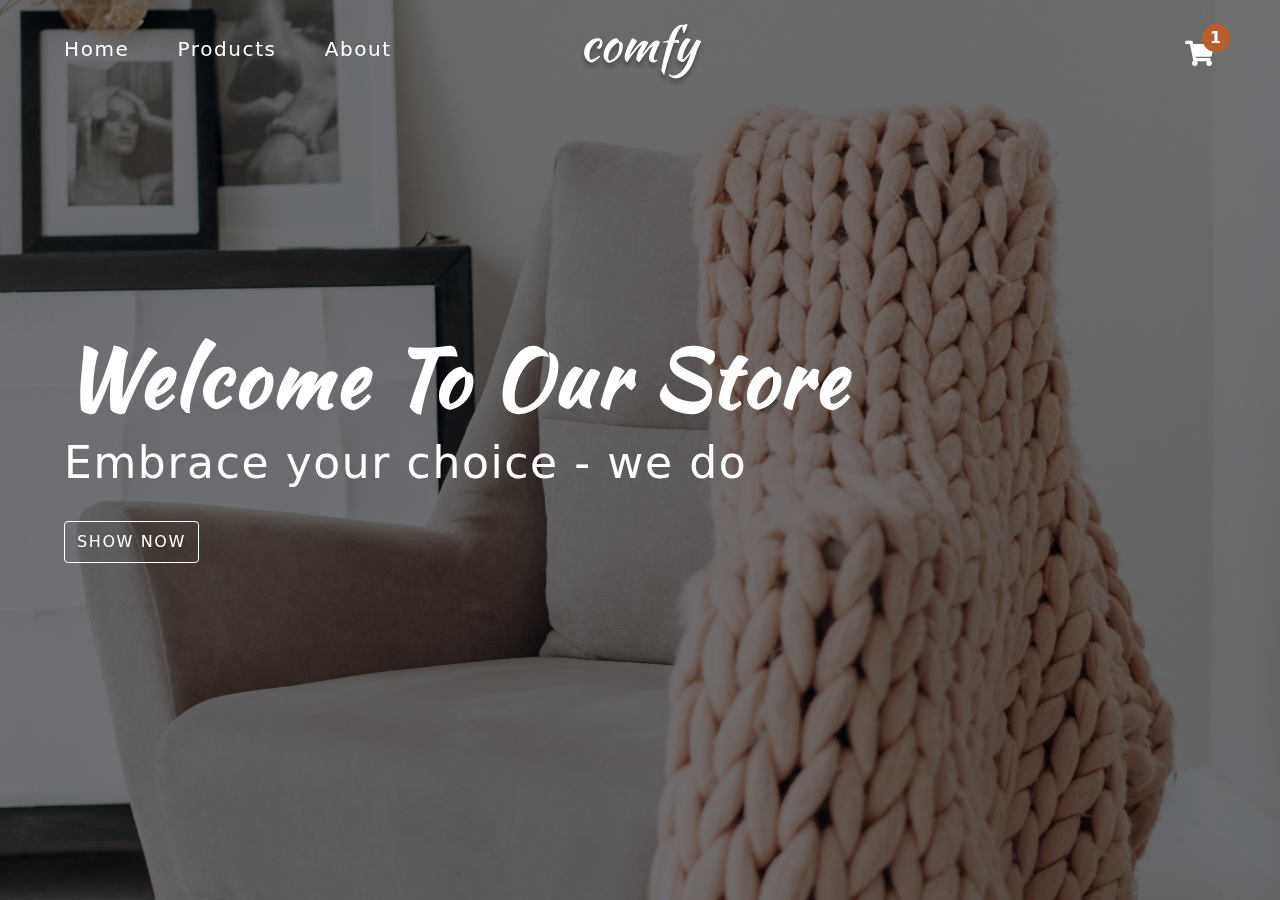
==== about.html @ 9bd40e5b "js files add" ====
<!DOCTYPE html>
<html lang="en">

<head>
    <meta charset="UTF-8" />
    <meta http-equiv="X-UA-Compatible" content="IE=edge" />
    <meta name="viewport" content="width=device-width, initial-scale=1.0" />
    <title>About Page </title>

    <!-- font-awesome -->
    <link rel="stylesheet" href="https://cdnjs.cloudflare.com/ajax/libs/font-awesome/5.14.0/css/all.min.css" />
    <!-- style css -->
    <link rel="stylesheet" href="./style.css" />
</head>

<body>
    <!-- navbar -->
    <nav class="navbar">
        <div class="nav-center">
            <!-- links -->

            <div>
                <button class="toggle-nav">
          <i class="fas fa-bars"></i>
        </button>
                <ul class="nav-links">
                    <li>
                        <a href="index.html" class="nav-link">home</a>
                    </li>

                    <li>
                        <a href="products.html" class="nav-link">products</a>
                    </li>

                    <li>
                        <a href="about.html" class="nav-link">about</a>
                    </li>
                </ul>
            </div>
            <!-- logo -->

            <img src="./images/logo-white.svg" class="nav-logo" alt="logo" />
            <!-- card icon -->
            <div class="toggle-container">
                <button class="toggle-cart">
          <i class="fas fa-shopping-cart"></i>
        </button>
                <span class="cart-item-count">1</span>
            </div>
    </nav>

    <!-- hero -->
    <section class="hero">
        <div class="hero-container">
            <h1 class="text-slanted">Welcome to our store</h1>
            <h3>Embrace your choice - we do</h3>
            <a href="./products.html" class="hero-btn">Show now</a>
        </div>
    </section>
    <!-- sidebar -->
    <div class="sidebar-overlay">
        <aside class="sidebar">
            <!-- close -->
            <button class="sidebar-close">
                <i class="fas fa-times"></i>
            </button>
            <!-- links -->
            <ul class="sidebar-links">
                <li>
                    <a href="index.html" class="sidebar-link">
                        <i class="fas fa-home fa-fw"></i>Home
                    </a>
                </li>

                <li>
                    <a href="products.html" class="sidebar-link">
                        <i class="fas fa-couch fa-fw"></i>Products
                    </a>
                </li>

                <li>
                    <a href="about.html" class="sidebar-link">
                        <i class="fas fa-book fa-fw"></i>About
                    </a>
                </li>
            </ul>

        </aside>
    </div>
    <!-- cart -->
    <div class="cart-overlay ">
        <aside class="cart">
            <button class="cart-close">
                <i class="fas fa-times"></i>
            </button>
            <header>
                <h3 class="text-slanted">your bag</h3>
            </header>
            <!-- cart items -->
            <div class="cart-items">
                <!-- single items -->
                <article class="cart-item" data-id="">
                    <img src="./images/main-bcg.jpeg" class="cart-item-img" alt="name" />

                    <!-- item info -->

                    <div>
                        <h4 class="cart-item-name">high-back bench</h4>
                        <p class="cart-item-price">13.99$</p>
                        <button class="cart-item-remove-btn">remove</button>
                    </div>
                    <!-- amount toggle -->
                    <div>
                        <button class="cart-item-increase-btn">
                            <i class="fas fa-chevron-up"></i>
                        </button>
                        <p class="cart-item-amount">1</p>
                        <button class="cart-item-decrease-btn">
                            <i class="fas fa-chevron-down"></i>
                        </button>
                    </div>

                </article>
                <!-- end of single item -->
            </div>
            <!-- footer -->
            <footer>
                <h3 class="cart-total text-slanted"> Total $12.99</h3>
                <button class="cart-checkout btn">checkout</button>
            </footer>
        </aside>
    </div>

    <script type="module" src="./src/pages/about.js"></script>
</body>

</html>
---- style.css ----
@import url('https://fonts.googleapis.com/css2?family=Kaushan+Script&display=swap');
    /* 
=============== 
Variables
===============

 */
    
     :root {
        /* dark shades of primary color*/
        --clr-primary-1: hsl(21, 91%, 17%);
        --clr-primary-2: hsl(21, 84%, 25%);
        --clr-primary-3: hsl(21, 81%, 29%);
        --clr-primary-4: hsl(21, 77%, 34%);
        /* primary/main color */
        --clr-primary-5: hsl(21, 62%, 45%);
        /* lighter shades of primary colors */
        --clr-primary-6: hsl(21, 57%, 50%);
        --clr-primary-7: hsl(21, 65%, 59%);
        --clr-primary-8: hsl(21, 80%, 74%);
        --clr-primary-9: hsl(21, 94%, 87%);
        --clr-primary-10: hsl(21, 100%, 94%);
        /* darkest grey - used for headings */
        --clr-grey-1: #102a42;
        --clr-grey-2: hsl(211, 39%, 23%);
        --clr-grey-3: hsl(209, 34%, 30%);
        --clr-grey-4: hsl(209, 28%, 39%);
        /* grey used for paragraphs */
        --clr-grey-5: hsl(210, 22%, 49%);
        --clr-grey-6: hsl(209, 23%, 60%);
        --clr-grey-7: hsl(211, 27%, 70%);
        --clr-grey-8: hsl(210, 31%, 80%);
        --clr-grey-9: hsl(212, 33%, 89%);
        --clr-grey-10: hsl(210, 36%, 96%);
        --clr-white: #fff;
        --clr-red-dark: hsl(360, 67%, 44%);
        --clr-red-light: hsl(360, 71%, 66%);
        --clr-green-dark: hsl(125, 67%, 44%);
        --clr-green-light: hsl(125, 71%, 66%);
        --clr-black: #222;
        /* actions */
        --transition: all 0.3s linear;
        --spacing: 0.1rem;
        --radius: 0.25rem;
        --light-shadow: 0 5px 15px rgba(0, 0, 0, 0.1);
        --dark-shadow: 0 5px 15px rgba(0, 0, 0, 0.2);
        --max-width: 1170px;
        --fixed-width: 620px;
    }
    /* =============== 
Global Styles
===============
 */
    
    *,
     ::after,
     ::before {
        margin: 0;
        padding: 0;
        box-sizing: border-box;
    }
    
    body {
        font-family: system-ui, -apple-system, BlinkMacSystemFont, 'Segoe UI', Roboto, Oxygen, Ubuntu, Cantarell, 'Open Sans', 'Helvetica Neue', sans-serif;
        background: var(--clr-white);
        color: var(--clr-grey-1);
        /* split height of property  */
        line-height: 1.5;
        font-size: 0.875rem;
    }
    
    ul {
        list-style-type: none;
    }
    
    a {
        text-decoration: none;
    }
    
    h1,
    h2,
    h3,
    h4 {
        letter-spacing: var(--spacing);
        text-transform: capitalize;
        line-height: 1.25;
        margin-bottom: 0.75rem;
        font-weight: 500;
    }
    
    h1 {
        font-size: 3rem;
    }
    
    h2 {
        font-size: 2rem;
    }
    
    h3 {
        font-size: 1.25rem;
    }
    
    h4 {
        font-size: 0.875rem
    }
    
    p {
        margin-bottom: 1.25rem;
        color: var(--clr-grey-5);
    }
    
    @media screen and (min-width:800px) {
        h1 {
            font-size: 4rem;
        }
        h2 {
            font-size: 2.5rem;
        }
        h3 {
            font-size: 1.75rem;
        }
        h4 {
            font-size: 1rem;
        }
        body {
            font-size: 1rem;
        }
        h1,
        h2,
        h3,
        h4 {
            line-height: 1;
        }
    }
    
    .img {
        width: 100%;
        display: block;
    }
    
    .text-slanted {
        font-family: 'Kaushan Script', cursive;
    }
    
    .section-center {
        width: 90vw;
        max-width: var(--max-width);
        margin: 0 auto;
    }
    
    .section {
        padding: 5rem 0;
    }
    
    .btn {
        background: var(--clr-primary-5);
        color: var(--clr-white);
        border-radius: var(--radius);
        padding: 0.375rem 0.75rem;
        text-transform: uppercase;
        letter-spacing: var(--spacing);
        display: inline-block;
        transition: var(--transition);
        border-color: transparent;
        cursor: pointer;
    }
    
    .btn:hover {
        background: var(--clr-primary-7);
        color: var(--clr-black);
    }
    
    .section-loading {
        text-align: center;
        position: absolute;
        top: 2rem;
        left: 50%;
        transform: translate(-50%, -50%);
        text-align: center;
    }
    
    .page-loading {
        position: fixed;
        top: 0;
        left: 0;
        width: 100%;
        height: 100%;
        background: var(--clr-grey-10);
        display: flex;
        align-items: center;
        justify-content: center;
    }
    /* 
==========
Navbar
==========
*/
    
    .navbar {
        height: 6rem;
        background: transparent;
        display: flex;
        align-items: center;
        justify-content: center;
    }
    
    .nav-center {
        width: 90vw;
        max-width: var(--max-width);
        display: flex;
        justify-content: space-between;
        align-items: center;
    }
    
    .nav-links {
        display: none;
    }
    
    .toggle-nav {
        background: var(--clr-primary-5);
        border-color: transparent;
        color: var(--clr-white);
        width: 3.75rem;
        height: 2.25rem;
        display: flex;
        align-items: center;
        justify-content: center;
        font-size: 1.5rem;
        border-radius: 2rem;
        cursor: pointer;
        transition: var(--transition);
    }
    
    .toggle-nav:hover {
        background: var(--clr-primary-3);
    }
    
    .toggle-container {
        position: relative;
        margin-top: 0.75rem;
    }
    
    .toggle-cart {
        background: transparent;
        border-color: transparent;
        font-size: 1.6rem;
        color: var(--clr-white);
        cursor: pointer;
    }
    
    .cart-item-count {
        position: absolute;
        top: -0.85rem;
        right: -0.85rem;
        background: var(--clr-primary-5);
        width: 1.75rem;
        height: 1.75rem;
        display: grid;
        place-items: center;
        border-radius: 50%;
        color: var(--clr-white);
        font-weight: bold;
        font-size: 1rem;
    }
    
    @media screen and (min-width: 800px) {
        .nav-center {
            position: relative;
        }
        .nav-logo {
            position: absolute;
            top: 50%;
            left: 65%;
            transform: translate(-50%, -50%);
        }
        .toggle-nav {
            display: none;
        }
        .nav-links {
            display: flex;
            font-size: 1.5rem;
            text-transform: capitalize;
        }
        .nav-link {
            color: var(--clr-white);
            margin-right: 3rem;
            letter-spacing: var(--spacing);
            transition: var(--transition);
            font-size: 1.25rem;
        }
        .nav-link:hover {
            color: var(--clr-primary-5);
        }
    }
    
    @media screen and (min-width: 992px) {
        .nav-logo {
            left: 50%;
        }
    }
    /* page navbar */
    /* .page .nav-link {
    color: var(--clr-grey-1);
}

.page .nav-link:hover {
    color: var(--clr-primary-5);
}

.page .toggle-cart {
    color: var(--clr-grey-1);
} */
    /*
  =============== 
  Hero
  ===============
  */
    
    .hero {
        min-height: 100vh;
        margin-top: -6rem;
        background: linear-gradient(rgba(0, 0, 0, 0.5), rgba(0, 0, 0, 0.5)), url(./images/bcg2.jpg) center/cover;
        display: grid;
        place-items: center;
        color: var(--clr-white);
    }
    
    .hero-container {
        width: 90vw;
        max-width: var(--max-width);
    }
    
    .hero h1 {
        font-weight: 700;
        font-family: 'Kaushan Script', cursive;
    }
    
    .hero h3 {
        text-transform: none;
        font-size: 1.5rem;
    }
    
    .hero-btn {
        color: var(--clr-white);
        background: transparent;
        border: 1px solid var(--clr-white);
        padding: 0.5rem 0.75rem;
        display: inline-block;
        margin-top: 0.75rem;
        text-transform: uppercase;
        letter-spacing: var(--spacing);
        border-radius: var(--radius);
        transition: var(--transition);
    }
    
    .hero-btn:hover {
        background: var(--clr-white);
        color: var(--clr-primary-5);
    }
    
    @media screen and (min-width: 800px) {
        .hero h3 {
            font-size: 1.5rem;
            margin: 1rem 0;
        }
    }
    
    @media screen and (min-width:992px) {
        .hero h1 {
            font-size: 5rem;
            letter-spacing: 3px;
        }
        .hero h3 {
            font-size: 2.75rem;
            margin: 1.5rem 0;
        }
    }
    /*
=============== 
Sidebar
===============
*/
    
    .sidebar-overlay {
        position: fixed;
        top: 0;
        left: 0;
        width: 100%;
        height: 100%;
        display: grid;
        place-items: center;
        z-index: -1;
        transition: var(--transition);
        opacity: 0;
        background: rgba(0, 0, 0, 0.5);
    }
    
    .sidebar-overlay.show {
        opacity: 1;
        z-index: 100;
    }
    
    .sidebar {
        width: 90vw;
        height: 95vh;
        max-width: var(--fixed-width);
        background: var(--clr-white);
        border-radius: var(--radius);
        box-shadow: var(--dark-shadow);
        position: relative;
        padding: 4rem;
        transform: scale(0);
    }
    
    .show .sidebar {
        transform: scale(0.925);
    }
    
    .sidebar-close {
        font-size: 2rem;
        background: transparent;
        border-color: transparent;
        color: var(--clr-grey-5);
        position: absolute;
        top: 1rem;
        right: 1rem;
        cursor: pointer;
    }
    
    .sidebar-link {
        font-size: 1.5rem;
        text-transform: capitalize;
        color: var(--clr-grey-1);
    }
    
    .sidebar-link i {
        color: var(--clr-grey-5);
        margin-right: 1rem;
        margin-bottom: 1rem;
    }
    
    @media screen and (min-width: 800px) {
        .sidebar-overlay {
            display: none;
        }
    }
    
    @media screen and (max-width:600px) {
        .sidebar-link {
            font-size: 1.4rem;
        }
    }
    /*
=============== 
Cart
===============
*/
    
    .cart-overlay {
        position: fixed;
        top: 0;
        left: 0;
        width: 100%;
        height: 100%;
        background: rgba(0, 0, 0, 0.5);
        transition: var(--transition);
        opacity: 0;
        z-index: -1;
    }
    
    .cart-overlay.show {
        opacity: 1;
        z-index: 100;
    }
    
    .cart {
        position: fixed;
        top: 0;
        right: 0;
        width: 100%;
        height: 100%;
        max-width: 400px;
        background: var(--clr-grey-10);
        padding: 3rem 1rem 0 1rem;
        display: grid;
        grid-template-rows: auto 1fr auto;
        transition: var(--transition);
        transform: translateX(100%);
        overflow: scroll;
    }
    
    .show .cart {
        transform: translateX(0);
    }
    
    .cart-close {
        font-size: 2rem;
        background: transparent;
        border-color: transparent;
        color: var(--clr-grey-5);
        position: absolute;
        top: 0.5rem;
        left: 1rem;
        cursor: pointer;
    }
    
    .cart header {
        text-align: center;
    }
    
    .cart header h3 {
        font-weight: 600;
    }
    
    .cart-total {
        text-align: center;
        margin-bottom: 2rem;
        font-weight: 500;
    }
    
    .cart-checkout {
        display: block;
        width: 75%;
        margin: 0 auto;
        margin-bottom: 3rem;
    }
    /* cart item */
    
    .cart-item {
        margin: 1rem 0;
        display: grid;
        grid-template-columns: auto 1fr auto;
        column-gap: 1.5rem;
        align-items: center;
    }
    
    .cart-item-img {
        width: 90px;
        height: 70px;
        object-fit: cover;
        border-radius: var(--radius);
    }
    
    .cart-item-name {
        margin-bottom: 0.15rem;
    }
    
    .cart-item-price {
        margin-bottom: 0;
        font-size: 0.90rem;
        color: var(--clr-grey-3);
    }
    
    .cart-item-remove-btn {
        background: transparent;
        border-color: transparent;
        color: var(--clr-grey-5);
        letter-spacing: var(--spacing);
        cursor: pointer;
    }
    
    .cart-item-amount {
        margin-bottom: 0;
        text-align: center;
        color: var(--clr-grey-3);
        line-height: 1;
    }
    
    .cart-item-increase-btn,
    .cart-item-decrease-btn {
        background: transparent;
        border-color: transparent;
        color: var(--clr-primary-5);
        cursor: pointer;
        font-size: 0.85rem;
        padding: 0.25rem;
    }
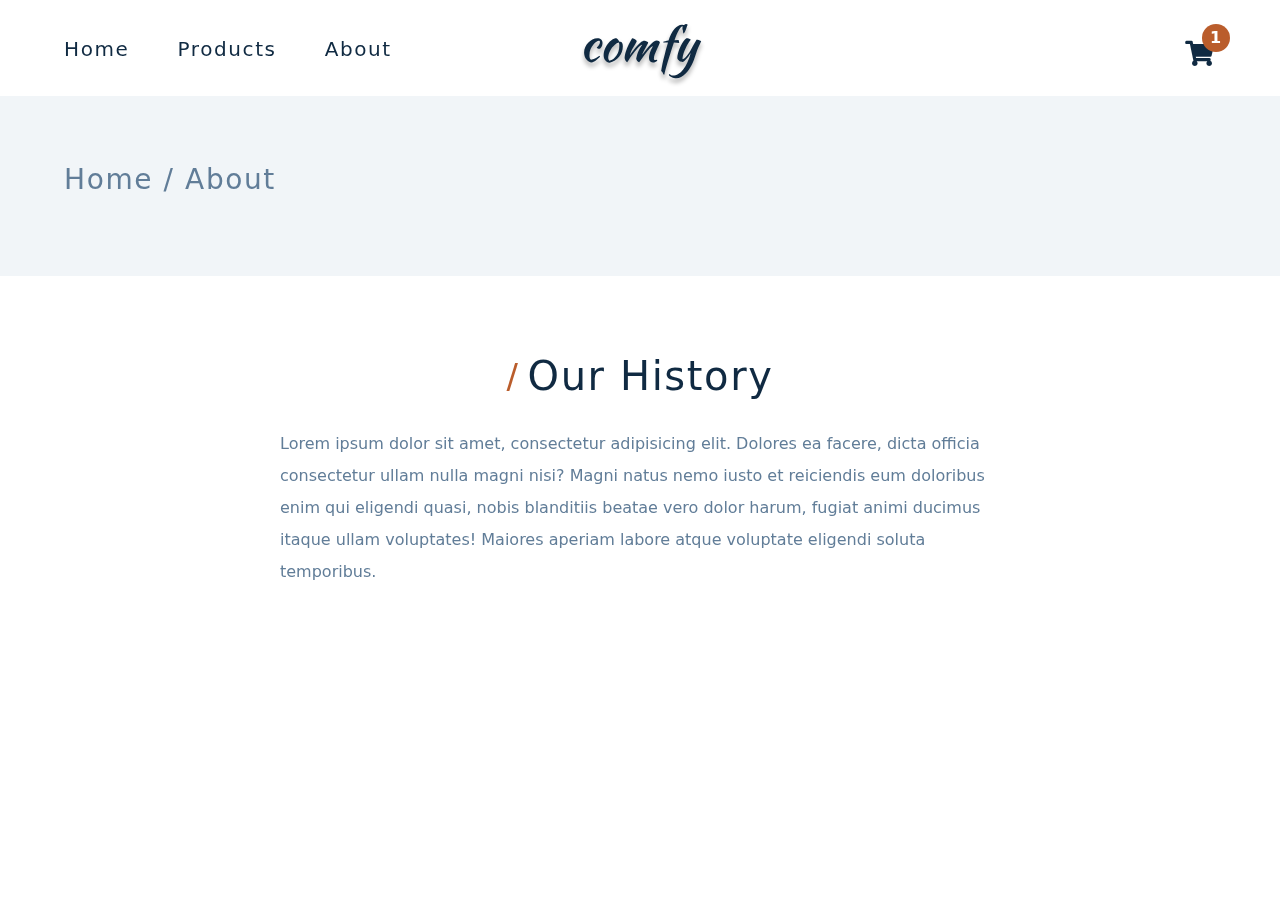
==== commit d3638433: "css updates with js file" ====
--- a/about.html
+++ b/about.html
@@ -15,7 +15,7 @@
 
 <body>
     <!-- navbar -->
-    <nav class="navbar">
+    <nav class="navbar page">
         <div class="nav-center">
             <!-- links -->
 
@@ -39,7 +39,7 @@
             </div>
             <!-- logo -->
 
-            <img src="./images/logo-white.svg" class="nav-logo" alt="logo" />
+            <img src="./images/logo-black.svg" class="nav-logo" alt="logo" />
             <!-- card icon -->
             <div class="toggle-container">
                 <button class="toggle-cart">
@@ -50,11 +50,9 @@
     </nav>
 
     <!-- hero -->
-    <section class="hero">
-        <div class="hero-container">
-            <h1 class="text-slanted">Welcome to our store</h1>
-            <h3>Embrace your choice - we do</h3>
-            <a href="./products.html" class="hero-btn">Show now</a>
+    <section class="page-hero">
+        <div class="section-center">
+            <h3 class="page-hero-title">Home / About</h3>
         </div>
     </section>
     <!-- sidebar -->
@@ -130,7 +128,16 @@
             </footer>
         </aside>
     </div>
-
+    <!-- about -->
+    <section class="section section-center about-page">
+        <div class="title">
+            <h2><span>/</span>our history</h2>
+        </div>
+        <p class="about-text">
+            Lorem ipsum dolor sit amet, consectetur adipisicing elit. Dolores ea facere, dicta officia consectetur ullam nulla magni nisi? Magni natus nemo iusto et reiciendis eum doloribus enim qui eligendi quasi, nobis blanditiis beatae vero dolor harum, fugiat
+            animi ducimus itaque ullam voluptates! Maiores aperiam labore atque voluptate eligendi soluta temporibus.
+        </p>
+    </section>
     <script type="module" src="./src/pages/about.js"></script>
 </body>
 
--- a/style.css
+++ b/style.css
@@ -299,17 +299,18 @@
         }
     }
     /* page navbar */
-    /* .page .nav-link {
-    color: var(--clr-grey-1);
-}
-
-.page .nav-link:hover {
-    color: var(--clr-primary-5);
-}
-
-.page .toggle-cart {
-    color: var(--clr-grey-1);
-} */
+    
+    .page .nav-link {
+        color: var(--clr-grey-1);
+    }
+    
+    .page .nav-link:hover {
+        color: var(--clr-primary-5);
+    }
+    
+    .page .toggle-cart {
+        color: var(--clr-grey-1);
+    }
     /*
   =============== 
   Hero
@@ -574,4 +575,48 @@
         cursor: pointer;
         font-size: 0.85rem;
         padding: 0.25rem;
+    }
+    /*
+=============== 
+Title
+===============
+*/
+    
+    .title h2 {
+        display: flex;
+        justify-content: center;
+        align-items: center;
+        font-weight: 500;
+    }
+    
+    .title span {
+        color: var(--clr-primary-5);
+        font-size: 0.85em;
+        margin-right: 0.5rem;
+    }
+    /*
+    /*
+=============== 
+About Page
+===============
+*/
+    
+    .about-text {
+        line-height: 2;
+        max-width: 45em;
+        margin: 0 auto;
+        margin-top: 2rem;
+    }
+    /*
+=============== 
+Single Product Page
+===============
+*/
+    
+    .page-hero {
+        min-height: 20vh;
+        display: grid;
+        place-items: center;
+        background: var(--clr-grey-10);
+        color: var(--clr-grey-5);
     }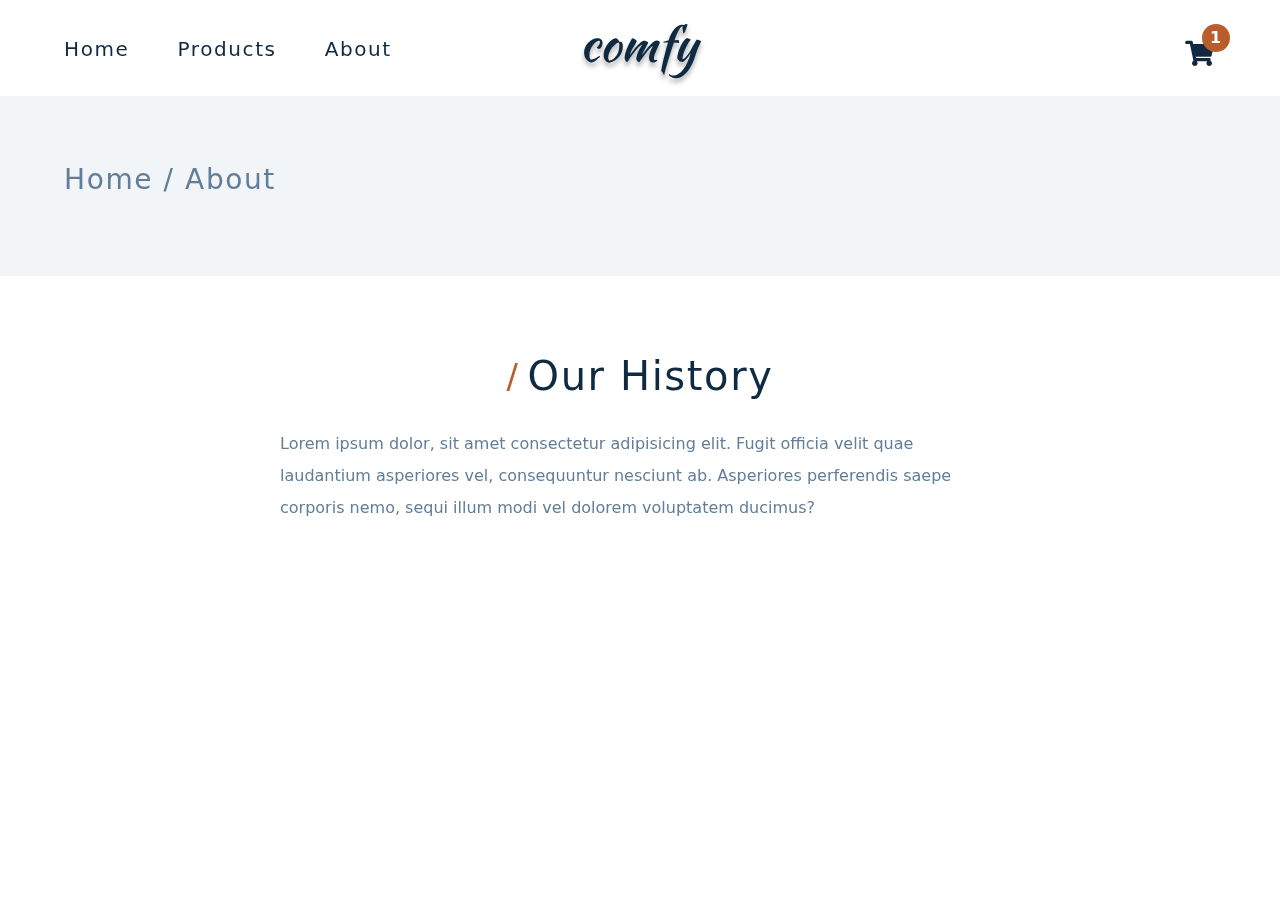
==== commit 5d06c5e3: "fetching products from fetchProducts.js" ====
--- a/about.html
+++ b/about.html
@@ -134,8 +134,7 @@
             <h2><span>/</span>our history</h2>
         </div>
         <p class="about-text">
-            Lorem ipsum dolor sit amet, consectetur adipisicing elit. Dolores ea facere, dicta officia consectetur ullam nulla magni nisi? Magni natus nemo iusto et reiciendis eum doloribus enim qui eligendi quasi, nobis blanditiis beatae vero dolor harum, fugiat
-            animi ducimus itaque ullam voluptates! Maiores aperiam labore atque voluptate eligendi soluta temporibus.
+            Lorem ipsum dolor, sit amet consectetur adipisicing elit. Fugit officia velit quae laudantium asperiores vel, consequuntur nesciunt ab. Asperiores perferendis saepe corporis nemo, sequi illum modi vel dolorem voluptatem ducimus?
         </p>
     </section>
     <script type="module" src="./src/pages/about.js"></script>
--- a/style.css
+++ b/style.css
@@ -595,6 +595,102 @@
         margin-right: 0.5rem;
     }
     /*
+=============== 
+Product
+===============
+*/
+    
+    .product-img {
+        height: 15rem;
+        object-fit: cover;
+        border-radius: var(--radius);
+    }
+    
+    .product-container {
+        position: relative;
+    }
+    
+    .product-icons {
+        position: absolute;
+        top: 50%;
+        left: 50%;
+        transform: translate(-50%, -50%);
+        opacity: 0;
+        display: flex;
+        transition: var(--transition);
+    }
+    
+    .product-icon {
+        width: 2.25rem;
+        height: 2.25rem;
+        background: var(--clr-primary-5);
+        color: var(--clr-white);
+        display: grid;
+        place-items: center;
+        border-radius: 50%;
+        transition: var(--transition);
+        cursor: pointer;
+        font-size: 1rem;
+        border-color: transparent;
+        margin: 0 0.5rem;
+    }
+    
+    .product-icon:hover {
+        background: var(--clr-primary-7);
+    }
+    
+    .product-container:hover .product-icons {
+        opacity: 1;
+    }
+    
+    .product footer {
+        padding: 0.75rem 0;
+        text-align: center;
+    }
+    
+    .product-name {
+        margin-bottom: 0.25rem;
+        text-transform: capitalize;
+        letter-spacing: var(--spacing);
+    }
+    
+    .product-price {
+        margin-bottom: 0;
+        color: var(--clr-grey-3);
+        font-weight: 700;
+    }
+    
+    .featured-center {
+        margin: 3rem auto 2rem auto;
+        display: grid;
+        gap: 1rem;
+        min-height: 6rem;
+        position: relative;
+    }
+    
+    .featured .btn {
+        display: block;
+        width: 11rem;
+        margin: 0 auto;
+        text-align: center;
+    }
+    
+    @media screen and (min-width:992px) {
+        .featured-center {
+            display: grid;
+            grid-template-columns: 1fr 1fr;
+        }
+    }
+    
+    @media screen and (min-width:1200px) {
+        .featured-center {
+            display: grid;
+            grid-template-columns: 1fr 1fr 1fr;
+        }
+        .product .img {
+            height: 13rem;
+        }
+    }
     /*
 =============== 
 About Page
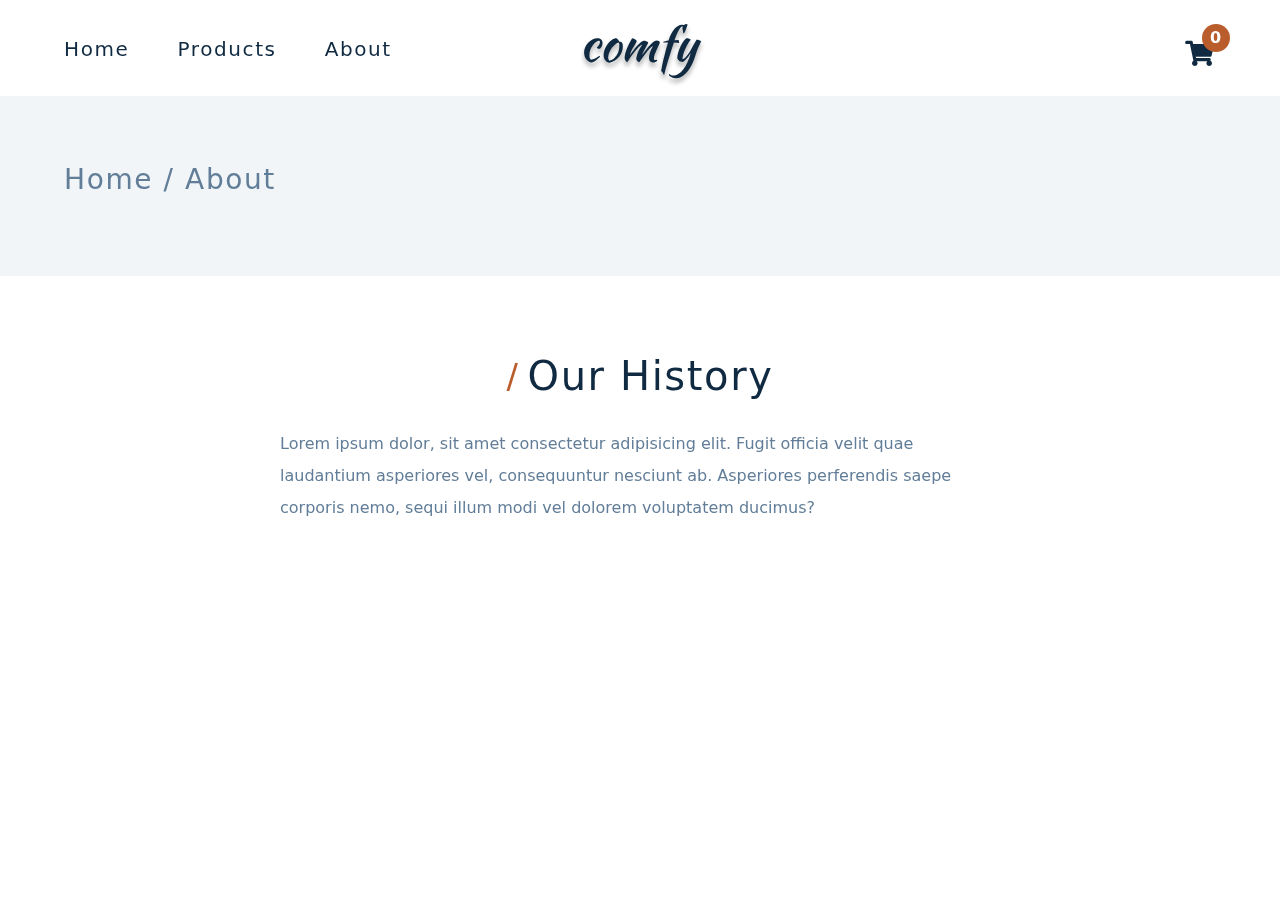
==== commit 6b306bc5: "shoping cart errors" ====
--- a/about.html
+++ b/about.html
@@ -96,30 +96,7 @@
             </header>
             <!-- cart items -->
             <div class="cart-items">
-                <!-- single items -->
-                <article class="cart-item" data-id="">
-                    <img src="./images/main-bcg.jpeg" class="cart-item-img" alt="name" />
 
-                    <!-- item info -->
-
-                    <div>
-                        <h4 class="cart-item-name">high-back bench</h4>
-                        <p class="cart-item-price">13.99$</p>
-                        <button class="cart-item-remove-btn">remove</button>
-                    </div>
-                    <!-- amount toggle -->
-                    <div>
-                        <button class="cart-item-increase-btn">
-                            <i class="fas fa-chevron-up"></i>
-                        </button>
-                        <p class="cart-item-amount">1</p>
-                        <button class="cart-item-decrease-btn">
-                            <i class="fas fa-chevron-down"></i>
-                        </button>
-                    </div>
-
-                </article>
-                <!-- end of single item -->
             </div>
             <!-- footer -->
             <footer>
--- a/style.css
+++ b/style.css
@@ -85,7 +85,7 @@
         text-transform: capitalize;
         line-height: 1.25;
         margin-bottom: 0.75rem;
-        font-weight: 500;
+        font-weight: 400;
     }
     
     h1 {
@@ -332,13 +332,15 @@
     }
     
     .hero h1 {
-        font-weight: 700;
+        font-weight: 500;
         font-family: 'Kaushan Script', cursive;
+        text-align: start
     }
     
     .hero h3 {
         text-transform: none;
         font-size: 1.5rem;
+        text-align: start;
     }
     
     .hero-btn {
@@ -675,20 +677,20 @@
         text-align: center;
     }
     
-    @media screen and (min-width:992px) {
+    @media screen and (min-width: 992px) {
         .featured-center {
             display: grid;
             grid-template-columns: 1fr 1fr;
         }
     }
     
-    @media screen and (min-width:1200px) {
+    @media screen and (min-width: 1200px) {
         .featured-center {
             display: grid;
             grid-template-columns: 1fr 1fr 1fr;
         }
         .product .img {
-            height: 13rem;
+            height: 11rem;
         }
     }
     /*
@@ -705,6 +707,98 @@
     }
     /*
 =============== 
+Products Page
+===============
+*/
+    
+    .products {
+        width: 90vw;
+        display: grid;
+        grid-gap: 1rem;
+        margin: 4rem auto;
+        max-width: var(--max-width);
+        position: relative;
+    }
+    
+    .filters-container {
+        position: sticky;
+        top: 1rem;
+    }
+    
+    .filters h4 {
+        font-weight: 500;
+        margin: 1.5rem 0 0.5rem;
+    }
+    
+    .search-input {
+        padding: 0.5rem;
+        background: var(--clr-grey-10);
+        border-radius: var(--radius);
+        border-color: transparent;
+        letter-spacing: var(--spacing);
+    }
+    
+    .search-input::placeholder {
+        text-transform: capitalize;
+    }
+    
+    .company-btn {
+        display: block;
+        margin: 0.25em 0;
+        padding: 0.25rem;
+        text-transform: capitalize;
+        background: transparent;
+        border-color: transparent;
+        letter-spacing: var(--spacing);
+        color: var(--clr-grey-5);
+        cursor: pointer;
+        transition: var(--transition);
+    }
+    
+    .company-btn:hover {
+        color: var(--clr-grey-3);
+    }
+    
+    .price-filter {
+        background: var(--clr-grey-5) !important;
+        color: var(--clr-grey-5);
+    }
+    
+    @media screen and (min-width:768px) {
+        .products {
+            grid-template-columns: 200px 1fr;
+        }
+        .categories {
+            position: sticky;
+            top: 1rem;
+        }
+    }
+    
+    @media screen and (min-width:992px) {
+        .products-container {
+            display: grid;
+            grid-template-columns: repeat(2, 1fr);
+            gap: 1rem;
+        }
+    }
+    
+    @media screen and (min-width:1170px) {
+        .products-container {
+            grid-template-columns: repeat(3, 1fr);
+        }
+    }
+    
+    .filter-error {
+        position: absolute;
+        top: 5rem;
+        left: 0;
+        width: 100%;
+        text-align: center;
+        margin-top: 4rem;
+    }
+    /*
+    
+=============== 
 Single Product Page
 ===============
 */
@@ -715,4 +809,63 @@
         place-items: center;
         background: var(--clr-grey-10);
         color: var(--clr-grey-5);
+    }
+    
+    .page-hero-title {
+        font-weight: 500;
+    }
+    
+    .single-product {
+        padding: 2rem 0;
+    }
+    
+    .single-product-center {
+        margin: 2rem auto;
+        display: grid;
+        gap: 1rem 2rem;
+    }
+    
+    .single-product-img {
+        height: 16rem;
+        border-radius: var(--radius);
+        object-fit: cover;
+    }
+    
+    .single-product-company {
+        font-size: 1.2rem;
+        color: var(--clr-grey-8);
+        text-transform: uppercase;
+        letter-spacing: var(--spacing);
+        margin-bottom: 1.25rem;
+    }
+    
+    .single-product-price {
+        color: var(--clr-grey-3);
+        font-size: 1.25rem;
+        font-weight: 500;
+    }
+    
+    .product-color {
+        display: inline-block;
+        width: 1rem;
+        height: 1rem;
+        border-radius: 50%;
+        background: #222;
+        margin: 0.5rem 0.5rem 1.5rem 0;
+    }
+    
+    .single-product-desc {
+        max-width: 25em;
+        line-height: 1.8;
+    }
+    
+    @media screen and (min-width: 992px) {
+        .single-product-center {
+            grid-template-columns: 1fr 1fr;
+        }
+        .single-product-img {
+            height: 20rem;
+            border-radius: var(--radius);
+            object-fit: cover;
+        }
     }